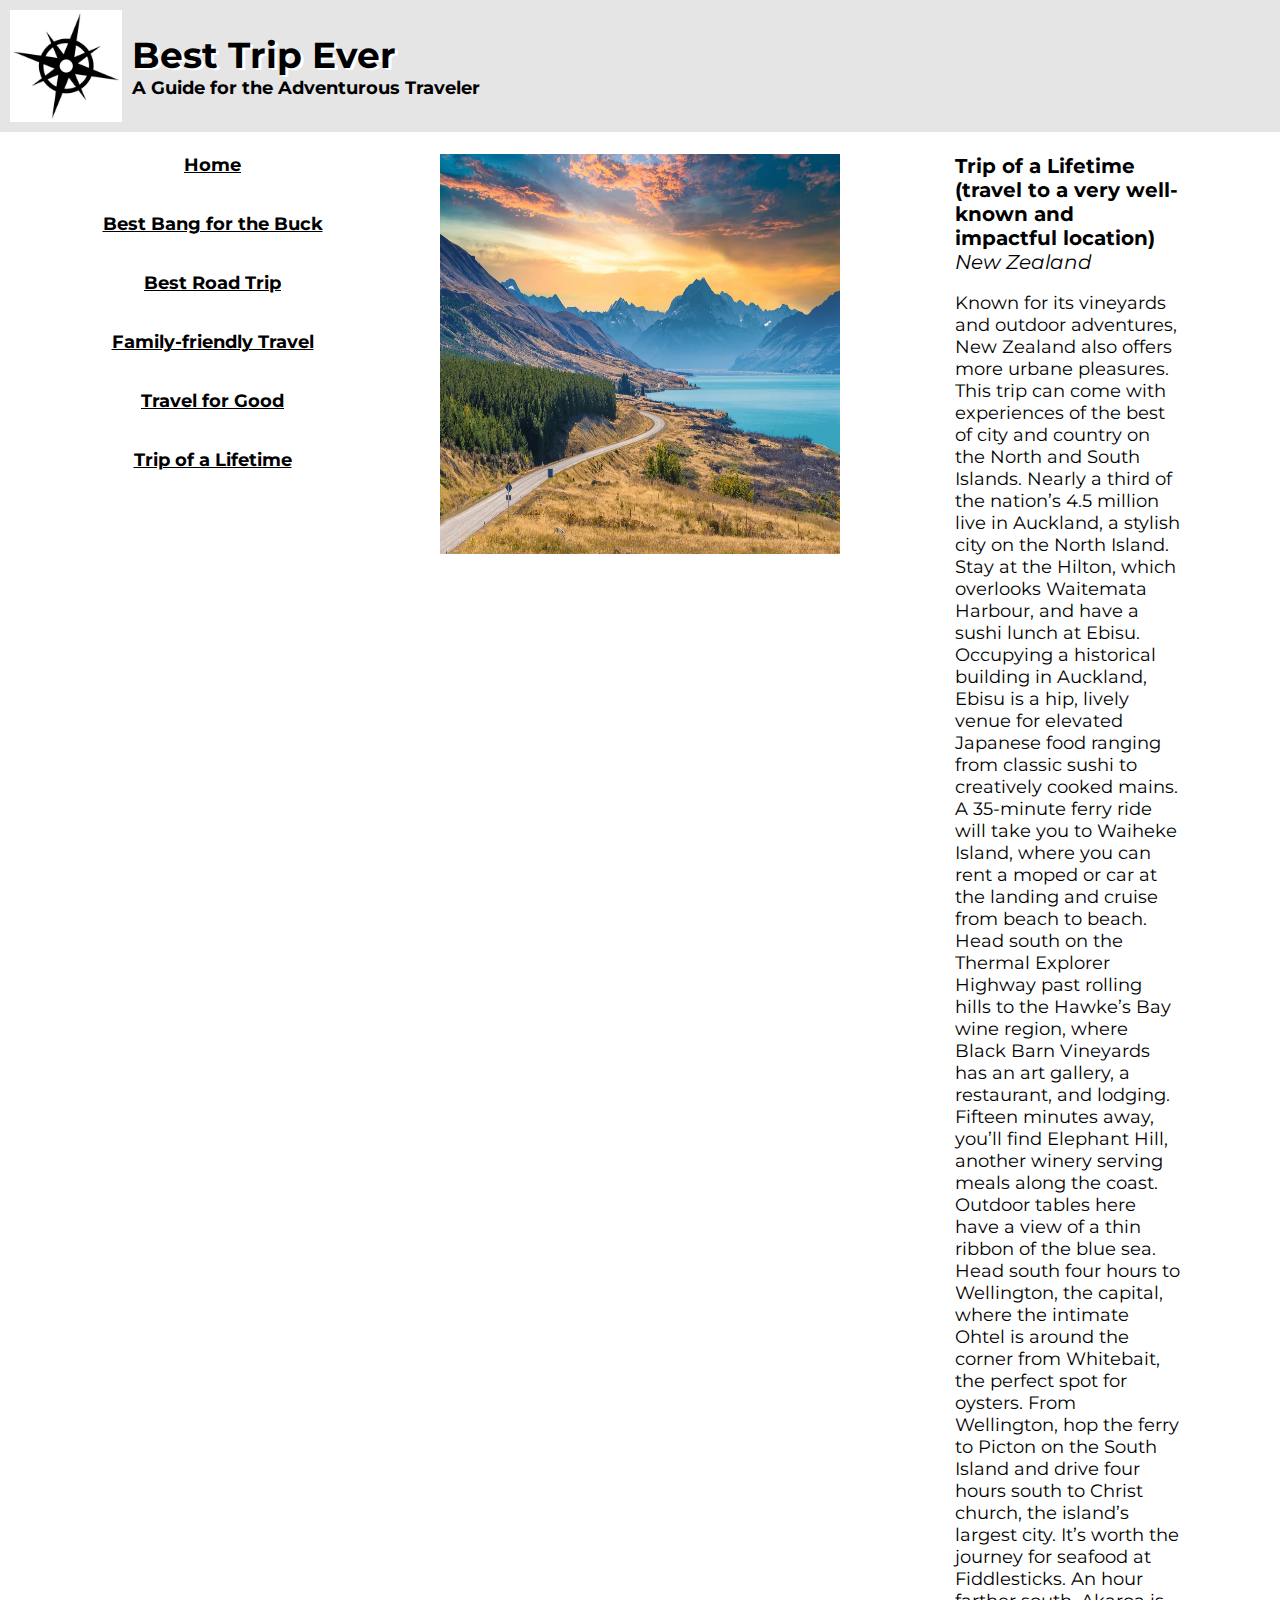
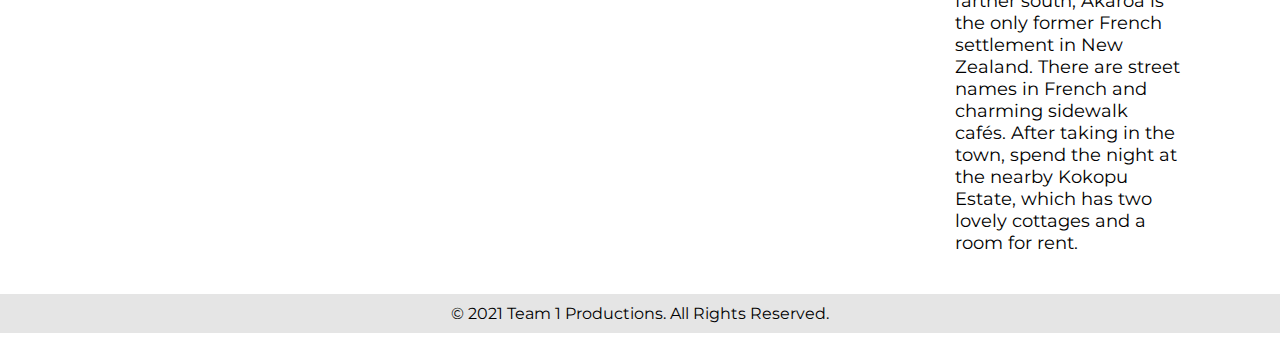
==== TripOfALifetime.html @ f135c37b "Initial upload of our code." ====
<!DOCTYPE html>

<html lang="en">
<head>
	<meta charset="utf-8" />
	<meta name="viewport" content="width=device-width, initial-scale=1.0">
	<title>ICTN 6825 Project Title</title>
	<link rel="stylesheet" href="styles/normalize.css">
	<link rel="stylesheet" href="styles/main.css">
	<link rel="preconnect" href="https://fonts.gstatic.com">
	<link href="https://fonts.googleapis.com/css2?family=Montserrat:wght@400;700&display=swap" rel="stylesheet">
</head>




<body >
	<header>
		<img src="images/compass-300x300.jpg" alt="Compass">
		<div class="HeaderTitles">
			<h1>Best Trip Ever</h1>
			<h3>A Guide for the Adventurous Traveler </h3>
		</div>
	</header>
	<main>
			<div class="menu">
				<a href="index.html">Home</a>
				<a href="BestBangForTheBuck.html">Best Bang for the Buck</a>
				<a href="BestRoadTrip.html">Best Road Trip</a>
				<a href="FamilyFriendlyTravel.html">Family-friendly Travel</a>
				<a href="TravelForGood.html">Travel for Good</a>
				<a href="TripOfALifetime.html">Trip of a Lifetime</a>
			</div>
			<div class="middle">
				<img src="images/tripofalifetime.jpg" alt="NEED ALT">
			</div>
			<div class="right">
				<span class = "FirstSentence">Trip of a Lifetime (travel to a very well-known and impactful location) </span>
				<br>
				<div class = "SecondSentence">New Zealand</div>
				<p>
				Known for its vineyards and outdoor adventures, New Zealand also offers more urbane pleasures. This trip can come with experiences of the best of city and country on the North and South Islands. Nearly a third of the nation’s 4.5 million live in Auckland, a stylish city on the North Island. Stay at the Hilton, which overlooks Waitemata Harbour, and have a sushi lunch at Ebisu. Occupying a historical building in Auckland, Ebisu is a hip, lively venue for elevated Japanese food ranging from classic sushi to creatively cooked mains. A 35-minute ferry ride will take you to Waiheke Island, where you can rent a moped or car at the landing and cruise from beach to beach. Head south on the Thermal Explorer Highway past rolling hills to the Hawke’s Bay wine region, where Black Barn Vineyards has an art gallery, a restaurant, and lodging. Fifteen minutes away, you’ll find Elephant Hill, another winery serving meals along the coast. Outdoor tables here have a view of a thin ribbon of the blue sea. Head south four hours to Wellington, the capital, where the intimate Ohtel is around the corner from Whitebait, the perfect spot for oysters. From Wellington, hop the ferry to Picton on the South Island and drive four hours south to Christ church, the island’s largest city. It’s worth the journey for seafood at Fiddlesticks. An hour farther south, Akaroa is the only former French settlement in New Zealand. There are street names in French and charming sidewalk cafés. After taking in the town, spend the night at the nearby Kokopu Estate, which has two lovely cottages and a room for rent.
				</p>
			</div>
	</main>
	<footer>
		<p>&copy; 2021 Team 1 Productions. All Rights Reserved.</p>
	</footer>
</body>

</html>
---- styles/main.css ----
* {
	font-family: 'Montserrat', sans-serif;
	margin-left: 0px;
	font-size: 18px;
	box-sizing: border-box;
	color: #000000;	  
}

header  {
	background-color:#e5e5e5;
	padding:1px;
	text-align:left;
	display: flex;
	
} 
.HeaderTitles   {
	flex-direction: column;
	display: flex;
	justify-content: center;

} 

header h1 {
	font-weight: bold;
	color: #000000;
	font-size: 2em;
	text-indent: 1px;
	text-shadow: 3px 2px #ffffff;
	vertical-align: center;
	margin: 0px;
} 	

header h3 {
	font-weight: bold;
	color: #000000;
	font-size: 1em;
	text-indent: 1px;
	vertical-align: center;
	margin: 0px;
//	line-height: 0px;
} 


header img {
	padding: 0.5em 0.5em;
	width: 100%;
	max-width: 130px;
	height: 100%;
	max-height: 130px;
}


footer p {
	font-size: .875em;
	text-align: center;
	background-color:#e5e5e5;
	padding:10px;
	margin-top:7px;
}

.menu {
	width:20%;
	text-align:center;
}
.menu a:link {
	//  background-color:#e5e5e5;
	padding:15px;
	margin-top:7px;
	display:block;
	width:100%;
	font-weight: bold;
	color: #000000;

}
.menu a:hover {
	//  background-color:#e5e5e5;
	padding:15px;
	margin-top:7px;
	display:block;
	width:100%;
	font-weight: bold;
	color: #008000;
}
.menu a:visited {
	//  background-color:#e5e5e5;
	padding:15px;
	margin-top:7px;
	display:block;
	width:100%;
	color:0000FF;
	font-weight: bold;
}

body main {
	display: flex;
	flex-wrap: wrap;
	justify-content: space-evenly;
}

main img {
	width: 100%;
	max-width: 400px;
	margin-bottom: .5em;
	height: 100%;
	max-height: 400px;
}

.middle {
	text-align:center;
	padding:15px;
	margin-top:7px;
}


.left {
	//  background-color:#e5e5e5;
	float:left;
	width:20%;
	padding:15px;
	margin-top:7px;
	text-align:center;
}


.right {
	//  background-color:#e5e5e5;
	float:left;
	width:20%;
	padding:15px;
	margin-top:7px;
	text-align:left;
}

.IndexRightFirstSentence {
	font-size: 1.2em;
	font-style: italic;
	text-align: left;

}

.IndexRightSecondSentence {
	font-size: 1.2em;
	font-style: italic;
	text-align:right; 
	
}
.FirstSentence {
	font-size: 1.1em;
	font-weight: bold;
}
.SecondSentence {
	font-size: 1.1em;
	font-style: italic;
}

@media only screen and (max-width:620px) {
  /* For mobile phones: */
  .menu, .main, .right {
    width:100%;
  }
}
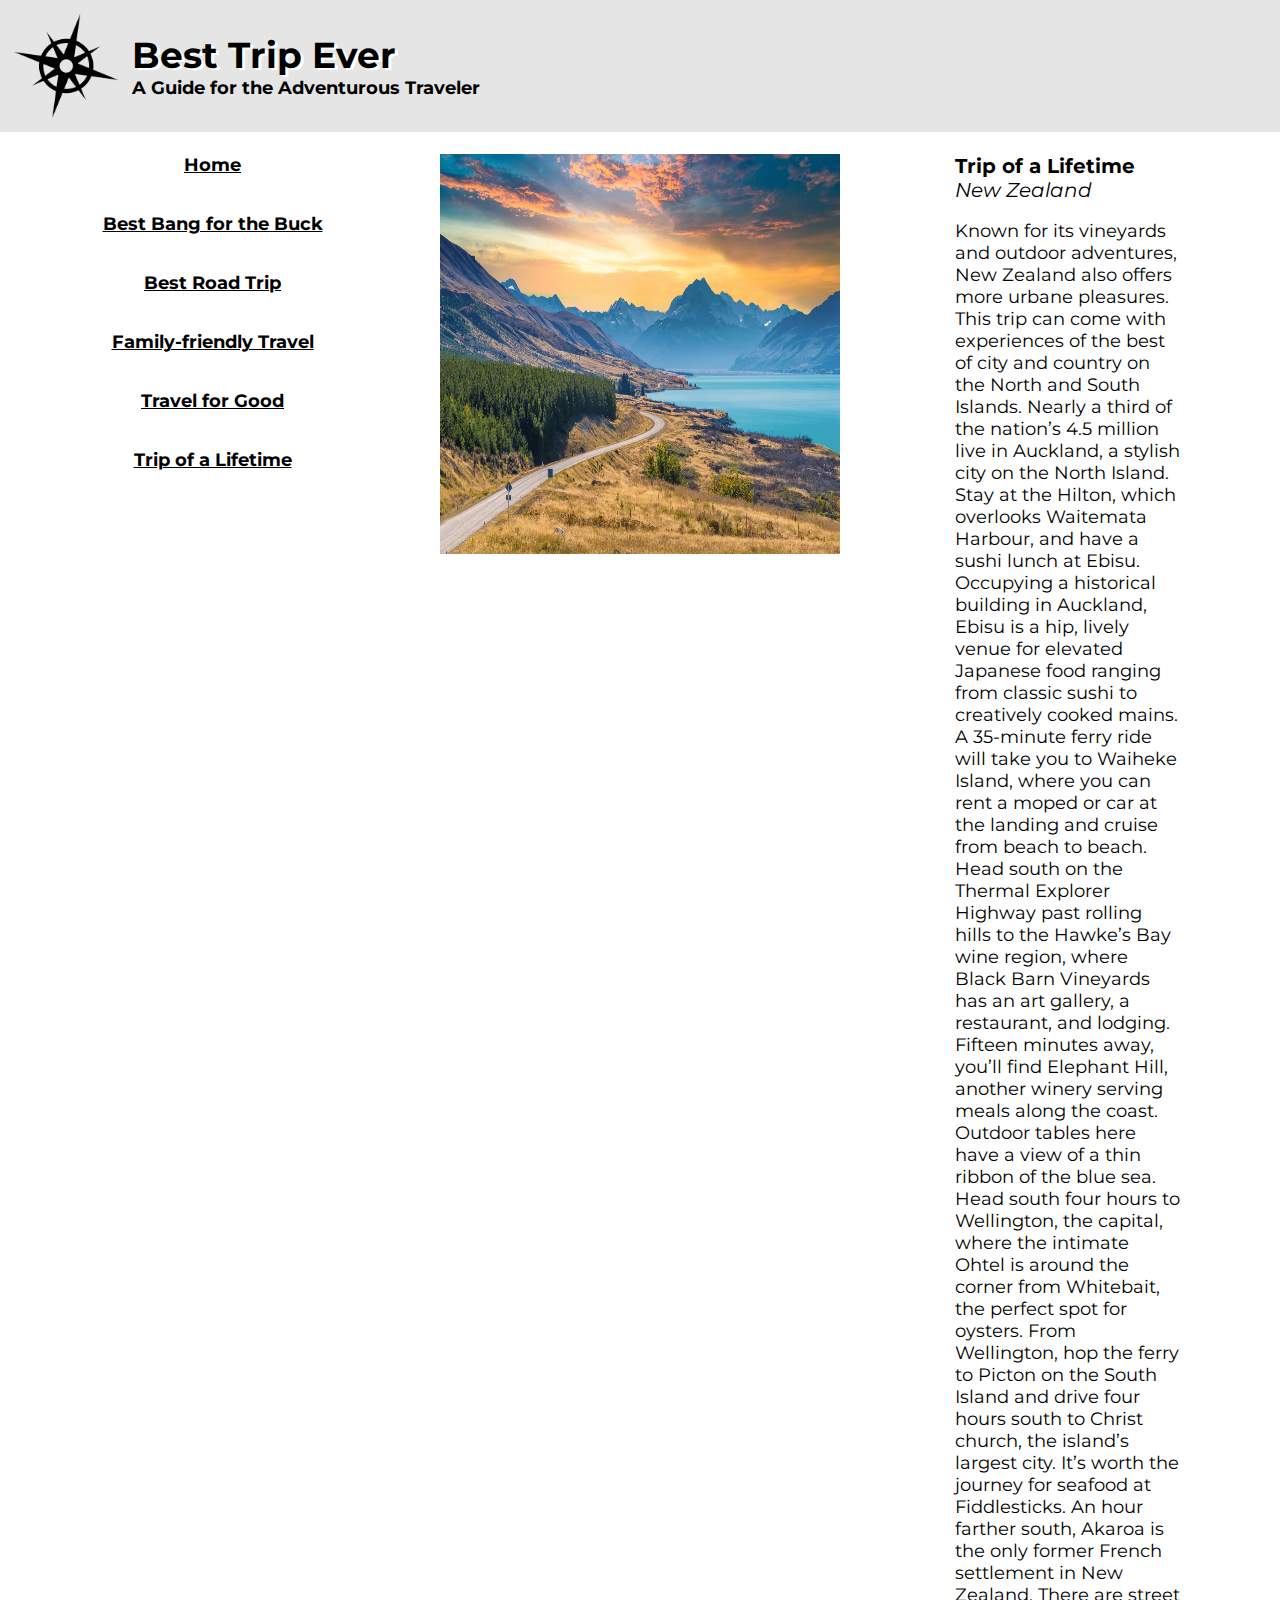
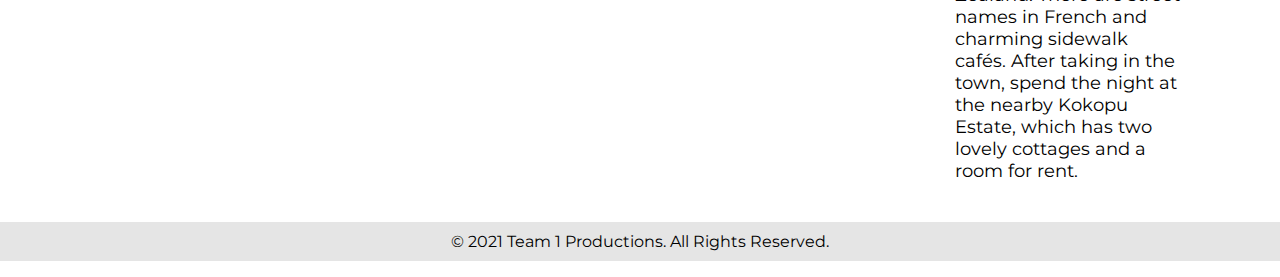
==== commit 9f3cdfd4: "First Sentence update" ====
--- a/TripOfALifetime.html
+++ b/TripOfALifetime.html
@@ -16,7 +16,7 @@
 
 <body >
 	<header>
-		<img src="images/compass-300x300.jpg" alt="Compass">
+		<img src="images/compass-300x300.png" alt="Compass">
 		<div class="HeaderTitles">
 			<h1>Best Trip Ever</h1>
 			<h3>A Guide for the Adventurous Traveler </h3>
@@ -32,10 +32,10 @@
 				<a href="TripOfALifetime.html">Trip of a Lifetime</a>
 			</div>
 			<div class="middle">
-				<img src="images/tripofalifetime.jpg" alt="NEED ALT">
+				<img src="images/tripofalifetime.jpg" alt="Travel to a very well-known and impactful location">
 			</div>
 			<div class="right">
-				<span class = "FirstSentence">Trip of a Lifetime (travel to a very well-known and impactful location) </span>
+				<span class = "FirstSentence">Trip of a Lifetime</span>
 				<br>
 				<div class = "SecondSentence">New Zealand</div>
 				<p>
